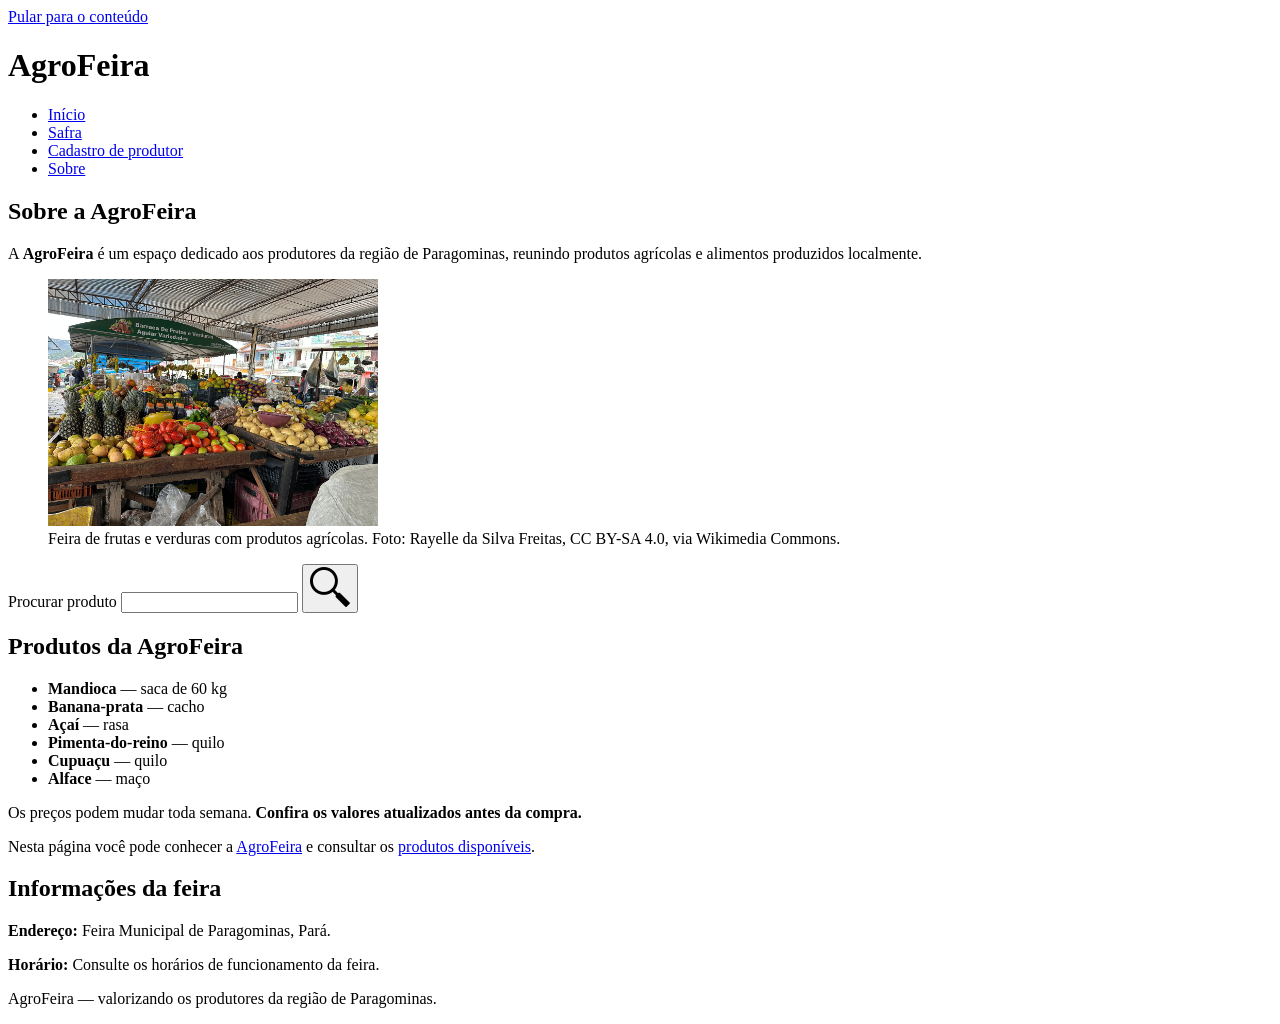
==== index.html @ 65cfe29f "Corrige página inicial e menu" ====
<!DOCTYPE html>
<html lang="pt-BR">

<head>
    <meta charset="UTF-8">
    <meta name="viewport" content="width=device-width, initial-scale=1.0">
    <title>AgroFeira - Página Inicial</title>
</head>

<body>

    <a href="#conteudo" class="pular">Pular para o conteúdo</a>

    <header class="cabecalho-site">
        <h1>AgroFeira</h1>

        <nav aria-label="Principal">
            <ul class="menu">
                <li>
                    <a href="index.html" aria-current="page">Início</a>
                </li>

                <li>
                    <a href="safra.html">Safra</a>
                </li>

                <li>
                    <a href="cadastro-produtor.html">Cadastro de produtor</a>
                </li>

                <li>
                    <a href="sobre.html">Sobre</a>
                </li>
            </ul>
        </nav>
    </header>

    <main id="conteudo">

        <section>

            <h2 id="feira">Sobre a AgroFeira</h2>

            <p>
                A <strong>AgroFeira</strong> é um espaço dedicado aos produtores
                da região de Paragominas, reunindo produtos agrícolas e alimentos
                produzidos localmente.
            </p>

            <figure class="figura-destaque">

                <picture>

                    <source
                        media="(min-width: 800px)"
                        srcset="feira-1280.jpg 1280w">

                    <img
                        src="feira-330.jpg"
                        srcset="feira-330.jpg 330w, feira-1280.jpg 1280w"
                        sizes="(min-width: 800px) 1280px, 330px"
                        width="330"
                        height="247"
                        alt="Barraca de frutas e verduras com diversos produtos agrícolas expostos em uma feira">

                </picture>

                <figcaption>
                    Feira de frutas e verduras com produtos agrícolas.
                    Foto: Rayelle da Silva Freitas, CC BY-SA 4.0,
                    via Wikimedia Commons.
                </figcaption>

            </figure>

            <form class="busca" action="" method="get">

                <label for="produto">Procurar produto</label>

                <input
                    type="search"
                    id="produto"
                    name="campo">

                <button type="submit">
                    <img
                        src="lupa.png"
                        width="40"
                        height="40"
                        alt="Pesquisar produto">
                </button>

            </form>

        </section>


        <section>

            <h2 id="produtos">Produtos da AgroFeira</h2>

            <ul class="lista-produtos">

                <li class="cartao-produto">
                    <strong>Mandioca</strong> — saca de 60 kg
                </li>

                <li class="cartao-produto">
                    <strong>Banana-prata</strong> — cacho
                </li>

                <li class="cartao-produto">
                    <strong>Açaí</strong> — rasa
                </li>

                <li class="cartao-produto">
                    <strong>Pimenta-do-reino</strong> — quilo
                </li>

                <li class="cartao-produto">
                    <strong>Cupuaçu</strong> — quilo
                </li>

                <li class="cartao-produto">
                    <strong>Alface</strong> — maço
                </li>

            </ul>


            <div class="aviso">

                <p>
                    Os preços podem mudar toda semana.
                    <strong>Confira os valores atualizados antes da compra.</strong>
                </p>

            </div>

        </section>


        <p>
            Nesta página você pode conhecer a
            <a href="#feira">AgroFeira</a>
            e consultar os
            <a href="#produtos">produtos disponíveis</a>.
        </p>

    </main>


    <aside>

        <h2>Informações da feira</h2>

        <p>
            <strong>Endereço:</strong>
            Feira Municipal de Paragominas, Pará.
        </p>

        <p>
            <strong>Horário:</strong>
            Consulte os horários de funcionamento da feira.
        </p>

    </aside>


    <footer class="rodape-site">

        <p>
            AgroFeira — valorizando os produtores da região de Paragominas.
        </p>

    </footer>

</body>

</html>
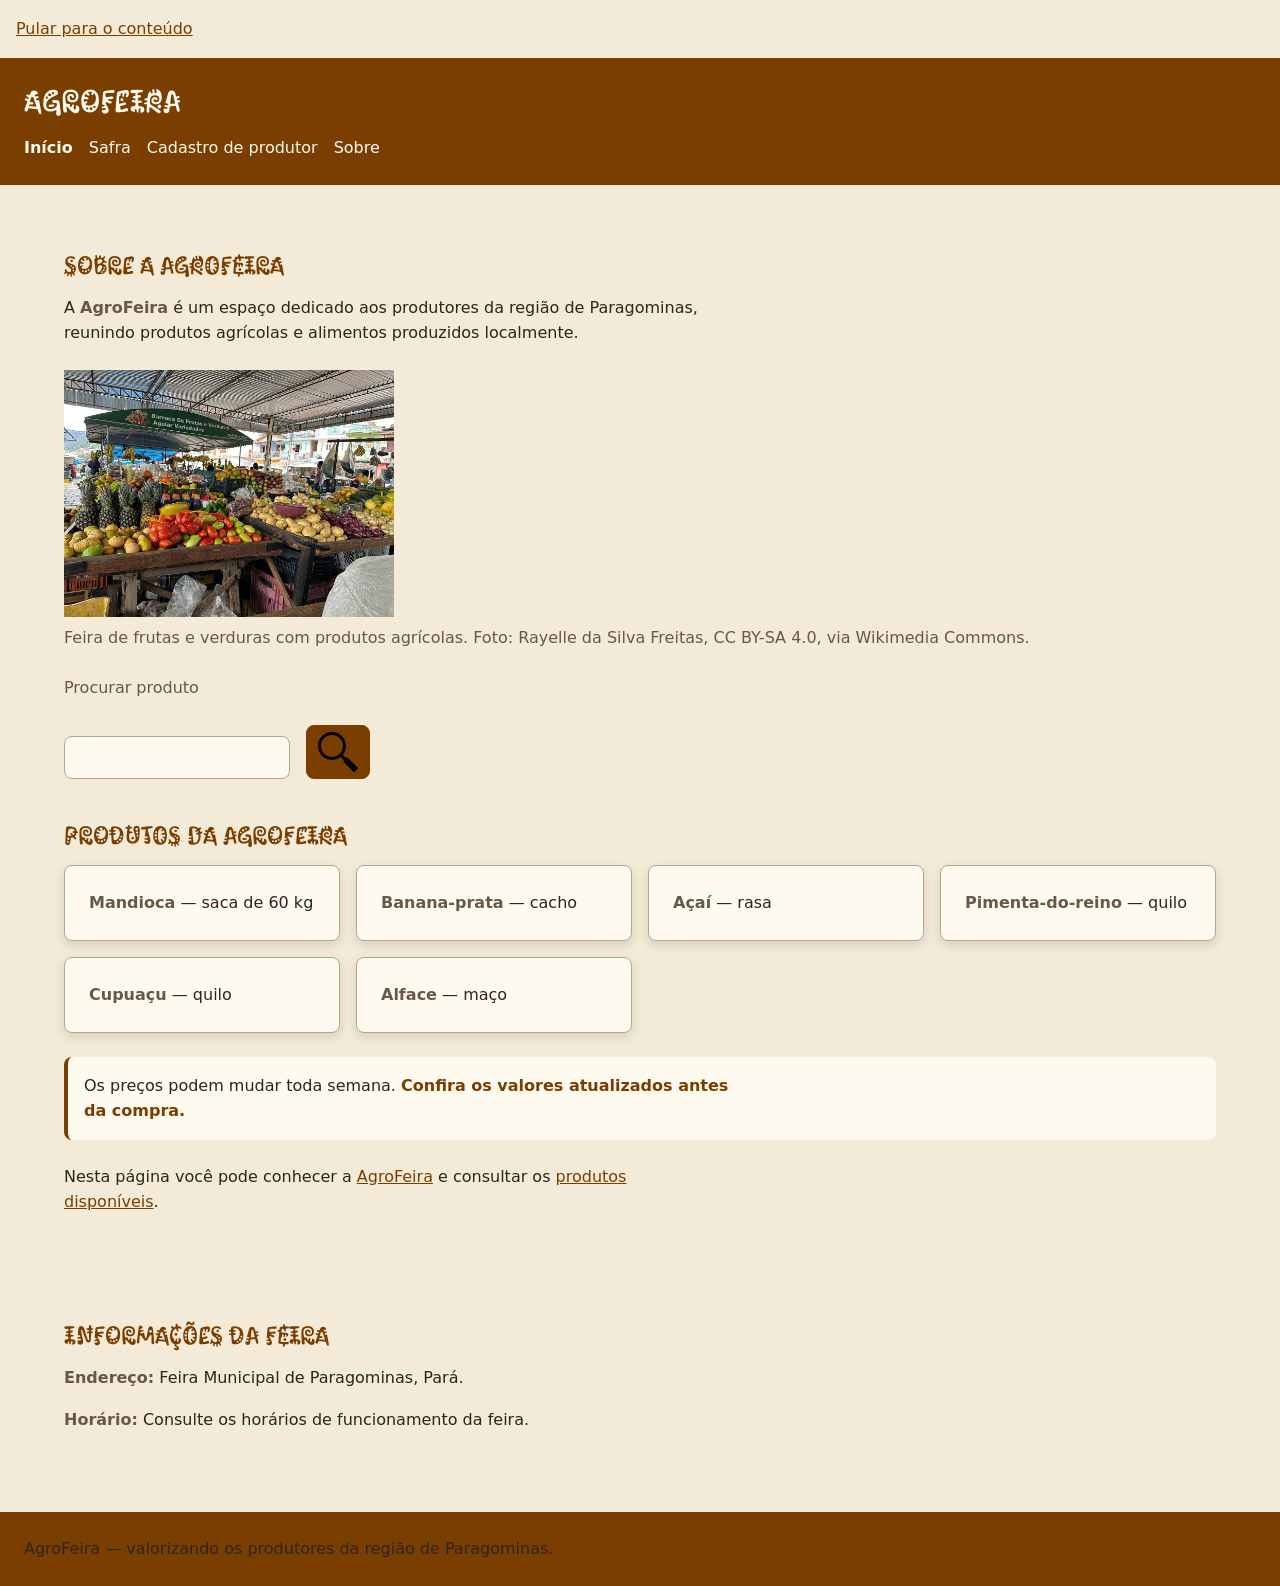
==== commit 964a1956: "Conclui estilização e casos de cascata" ====
--- a/index.html
+++ b/index.html
@@ -4,7 +4,17 @@
 <head>
     <meta charset="UTF-8">
     <meta name="viewport" content="width=device-width, initial-scale=1.0">
+
     <title>AgroFeira - Página Inicial</title>
+
+    <link rel="preconnect" href="https://fonts.googleapis.com">
+    <link rel="preconnect" href="https://fonts.gstatic.com" crossorigin>
+    <link href="https://fonts.googleapis.com/css2?family=Kablammo&display=swap" rel="stylesheet">
+
+    <link rel="stylesheet" href="reset.css">
+    <link rel="stylesheet" href="tokens.css">
+    <link rel="stylesheet" href="estilo.css">
+    <link rel="stylesheet" href="casos.css">
 </head>
 
 <body>
@@ -12,10 +22,13 @@
     <a href="#conteudo" class="pular">Pular para o conteúdo</a>
 
     <header class="cabecalho-site">
+
         <h1>AgroFeira</h1>
 
         <nav aria-label="Principal">
+
             <ul class="menu">
+
                 <li>
                     <a href="index.html" aria-current="page">Início</a>
                 </li>
@@ -31,9 +44,13 @@
                 <li>
                     <a href="sobre.html">Sobre</a>
                 </li>
+
             </ul>
+
         </nav>
+
     </header>
+
 
     <main id="conteudo">
 
@@ -47,13 +64,15 @@
                 produzidos localmente.
             </p>
 
+
             <figure class="figura-destaque">
 
                 <picture>
 
                     <source
                         media="(min-width: 800px)"
-                        srcset="feira-1280.jpg 1280w">
+                        srcset="feira-1280.jpg 1280w"
+                        sizes="1280px">
 
                     <img
                         src="feira-330.jpg"
@@ -73,7 +92,8 @@
 
             </figure>
 
-            <form class="busca" action="" method="get">
+
+            <form class="busca" method="get">
 
                 <label for="produto">Procurar produto</label>
 
@@ -83,11 +103,13 @@
                     name="campo">
 
                 <button type="submit">
+
                     <img
                         src="lupa.png"
                         width="40"
                         height="40"
                         alt="Pesquisar produto">
+
                 </button>
 
             </form>
--- a/tokens.css
+++ b/tokens.css
@@ -0,0 +1,49 @@
+:root {
+    /* Cores */
+    --cor-fundo: #f3ead8;
+    --cor-superficie: #fffaf0;
+    --cor-texto: #2f241b;
+    --cor-texto-suave: #66584b;
+    --cor-marca: #7a3e00;
+    --cor-sobre-marca: #fffaf0;
+    --cor-borda: #b9a48c;
+
+    /*
+    Contrastes mínimos esperados:
+    --cor-texto sobre --cor-fundo: contraste alto
+    --cor-texto-suave sobre --cor-fundo: contraste alto
+    --cor-marca sobre --cor-fundo: contraste alto
+    --cor-sobre-marca sobre --cor-marca: contraste alto
+    --cor-texto sobre --cor-superficie: contraste alto
+    */
+
+    /* Fontes */
+    --fonte-texto: system-ui, sans-serif;
+    --fonte-titulo: "Kablammo", sans-serif;
+
+    /* Tamanho do texto */
+    --tamanho-texto: 1rem;
+
+    /*
+    Multiplicador da escala modular: 1.25
+
+    1rem × 1.25 = 1.25rem
+    1.25rem × 1.25 = 1.563rem
+    1.563rem × 1.25 = 1.954rem
+    */
+    --tamanho-h3: 1.25rem;
+    --tamanho-h2: 1.563rem;
+    --tamanho-h1: 1.954rem;
+
+    /* Espaçamentos */
+    --espaco-1: 0.5rem;
+    --espaco-2: 1rem;
+    --espaco-3: 1.5rem;
+    --espaco-4: 2.5rem;
+
+    /* Forma */
+    --raio: 8px;
+
+    /* Sombra */
+    --sombra: 0 4px 12px rgb(0 0 0 / 0.12);
+}
--- a/estilo.css
+++ b/estilo.css
@@ -0,0 +1,367 @@
+/* ==========================================================
+   BASE DA PÁGINA
+   ========================================================== */
+
+body {
+    background-color: var(--cor-fundo);
+    color: var(--cor-texto);
+    font-family: var(--fonte-texto);
+    font-size: var(--tamanho-texto);
+    line-height: 1.6;
+}
+
+main,
+aside {
+    padding: var(--espaco-3);
+}
+
+main {
+    max-width: 75rem;
+    margin: 0 auto;
+}
+
+aside {
+    max-width: 75rem;
+    margin: 0 auto;
+}
+
+
+/* ==========================================================
+   TÍTULOS
+   ========================================================== */
+
+h1,
+h2,
+h3 {
+    font-family: var(--fonte-titulo);
+    line-height: 1.2;
+}
+
+h1 {
+    font-size: var(--tamanho-h1);
+}
+
+h2 {
+    color: var(--cor-marca);
+    font-size: var(--tamanho-h2);
+    margin-top: var(--espaco-4);
+    margin-bottom: var(--espaco-2);
+}
+
+h3 {
+    color: var(--cor-marca);
+    font-size: var(--tamanho-h3);
+    margin-top: var(--espaco-3);
+    margin-bottom: var(--espaco-2);
+}
+
+p {
+    max-width: 65ch;
+    margin-bottom: var(--espaco-2);
+}
+
+
+/* ==========================================================
+   CABEÇALHO
+   ========================================================== */
+
+.cabecalho-site {
+    background-color: var(--cor-marca);
+    color: var(--cor-sobre-marca);
+    padding: var(--espaco-3);
+}
+
+.cabecalho-site h1 {
+    color: var(--cor-sobre-marca);
+    margin-bottom: var(--espaco-2);
+}
+
+
+/* ==========================================================
+   MENU
+   ========================================================== */
+
+.menu {
+    list-style: none;
+    display: flex;
+    flex-wrap: wrap;
+    gap: var(--espaco-2);
+    padding: 0;
+    margin: 0;
+}
+
+.menu a {
+    color: var(--cor-sobre-marca);
+    text-decoration: none;
+}
+
+.menu a:hover,
+.menu a:focus-visible {
+    text-decoration: underline;
+}
+
+.menu a[aria-current="page"] {
+    font-weight: 700;
+}
+
+
+/* ==========================================================
+   LINK "PULAR PARA O CONTEÚDO"
+   ========================================================== */
+
+.pular {
+    color: var(--cor-marca);
+    display: inline-block;
+    margin: var(--espaco-2);
+}
+
+
+/* ==========================================================
+   IMAGEM DE DESTAQUE
+   ========================================================== */
+
+.figura-destaque {
+    margin: var(--espaco-3) 0;
+}
+
+.figura-destaque img {
+    display: block;
+    max-width: 100%;
+    height: auto;
+}
+
+.figura-destaque figcaption {
+    color: var(--cor-texto-suave);
+    margin-top: var(--espaco-1);
+}
+
+
+/* ==========================================================
+   FORMULÁRIO DE BUSCA
+   ========================================================== */
+
+.busca {
+    display: flex;
+    flex-wrap: wrap;
+    align-items: end;
+    gap: var(--espaco-2);
+    margin: var(--espaco-3) 0;
+}
+
+.busca label {
+    flex-basis: 100%;
+}
+
+.busca input {
+    background-color: var(--cor-superficie);
+    border: 1px solid var(--cor-borda);
+    border-radius: var(--raio);
+    color: var(--cor-texto);
+    font: inherit;
+    padding: 0.5em 0.75em;
+}
+
+.busca button {
+    background-color: var(--cor-marca);
+    border: 1px solid var(--cor-marca);
+    border-radius: var(--raio);
+    color: var(--cor-sobre-marca);
+    cursor: pointer;
+    padding: 0.4em 0.7em;
+}
+
+.busca button:hover,
+.busca button:focus-visible {
+    opacity: 0.9;
+}
+
+.busca button img {
+    display: block;
+}
+
+
+/* ==========================================================
+   LISTA DE PRODUTOS
+   ========================================================== */
+
+.lista-produtos {
+    display: grid;
+    grid-template-columns: repeat(auto-fit, minmax(14rem, 1fr));
+    gap: var(--espaco-2);
+    list-style: none;
+    padding: 0;
+    margin: var(--espaco-2) 0;
+}
+
+.cartao-produto {
+    background-color: var(--cor-superficie);
+    border: 1px solid var(--cor-borda);
+    border-radius: var(--raio);
+    box-shadow: var(--sombra);
+    padding: var(--espaco-3);
+}
+
+
+/* ==========================================================
+   AVISO
+   ========================================================== */
+
+.aviso {
+    background-color: var(--cor-superficie);
+    border-left: 4px solid var(--cor-marca);
+    border-radius: var(--raio);
+    margin: var(--espaco-3) 0;
+    padding: var(--espaco-2);
+}
+
+.aviso p {
+    margin-bottom: 0;
+}
+
+
+/* ==========================================================
+   LINKS DO CONTEÚDO
+   ========================================================== */
+
+main a {
+    color: var(--cor-marca);
+}
+
+
+/* ==========================================================
+   TABELA DA SAFRA
+   ========================================================== */
+
+table {
+    border-collapse: collapse;
+    margin: var(--espaco-3) 0;
+    max-width: 100%;
+}
+
+caption {
+    color: var(--cor-texto-suave);
+    margin-bottom: var(--espaco-2);
+    text-align: left;
+}
+
+th,
+td {
+    border: 1px solid var(--cor-borda);
+    padding: var(--espaco-2);
+    text-align: left;
+}
+
+th {
+    background-color: var(--cor-marca);
+    color: var(--cor-sobre-marca);
+}
+
+td {
+    background-color: var(--cor-superficie);
+    color: var(--cor-texto);
+}
+
+
+/* ==========================================================
+   FORMULÁRIO DE CADASTRO
+   ========================================================== */
+
+form:not(.busca) {
+    max-width: 45rem;
+}
+
+fieldset {
+    border: 1px solid var(--cor-borda);
+    border-radius: var(--raio);
+    margin-bottom: var(--espaco-3);
+    padding: var(--espaco-3);
+}
+
+legend {
+    color: var(--cor-marca);
+    font-family: var(--fonte-titulo);
+    font-size: var(--tamanho-h3);
+    padding: 0 var(--espaco-1);
+}
+
+label {
+    display: block;
+    margin-bottom: var(--espaco-1);
+}
+
+input,
+select {
+    background-color: var(--cor-superficie);
+    border: 1px solid var(--cor-borda);
+    border-radius: var(--raio);
+    color: var(--cor-texto);
+    font: inherit;
+    max-width: 100%;
+    padding: 0.5em 0.75em;
+}
+
+input[type="radio"],
+input[type="checkbox"] {
+    margin-right: var(--espaco-1);
+    padding: 0;
+}
+
+input[type="radio"] + label,
+input[type="checkbox"] + label {
+    display: inline;
+}
+
+fieldset p {
+    margin-bottom: var(--espaco-2);
+}
+
+
+/* ==========================================================
+   BOTÕES
+   ========================================================== */
+
+button,
+input[type="submit"] {
+    background-color: var(--cor-marca);
+    border: 1px solid var(--cor-marca);
+    border-radius: var(--raio);
+    color: var(--cor-sobre-marca);
+    cursor: pointer;
+    font: inherit;
+    padding: 0.6em 1em;
+}
+
+button:hover,
+button:focus-visible,
+input[type="submit"]:hover,
+input[type="submit"]:focus-visible {
+    opacity: 0.9;
+}
+
+
+/* ==========================================================
+   PÁGINA SOBRE
+   ========================================================== */
+
+blockquote {
+    color: var(--cor-texto-suave);
+    border-left: 4px solid var(--cor-borda);
+    margin: var(--espaco-3) 0;
+    padding-left: var(--espaco-2);
+}
+
+
+/* ==========================================================
+   RODAPÉ
+   ========================================================== */
+
+.rodape-site {
+    background-color: var(--cor-marca);
+    color: var(--cor-sobre-marca);
+    margin-top: var(--espaco-4);
+    padding: var(--espaco-3);
+}
+
+.rodape-site p {
+    margin-bottom: 0;
+}
--- a/casos.css
+++ b/casos.css
@@ -0,0 +1,53 @@
+/* Caso 1 */
+
+/*
+Previsão:
+A regra .aviso strong vence a regra strong porque é mais específica.
+A especificidade de .aviso strong é (0, 1, 1), enquanto strong é (0, 0, 1).
+Portanto, a parte importante do aviso deve ficar com a cor da marca.
+*/
+
+.aviso strong {
+    color: var(--cor-marca);
+}
+
+strong {
+    color: var(--cor-texto-suave);
+}
+
+
+/* Caso 2 */
+
+/*
+Previsão:
+A regra .busca label e a regra label[for] têm a mesma especificidade:
+(0, 1, 1).
+Como label[for] aparece depois, ela vence pela ordem da cascata.
+Portanto, o rótulo "Procurar produto" deve ficar com a cor do texto suave.
+*/
+
+.busca label {
+    color: var(--cor-marca);
+}
+
+label[for] {
+    color: var(--cor-texto-suave);
+}
+
+
+/* Caso 3 */
+
+/*
+Previsão:
+A regra footer p define diretamente a cor do parágrafo do rodapé.
+A regra .rodape-site define a cor do elemento pai, que seria herdada.
+Por isso, footer p deve prevalecer para o parágrafo.
+*/
+
+.rodape-site {
+    color: var(--cor-marca);
+}
+
+footer p {
+    color: var(--cor-texto);
+}
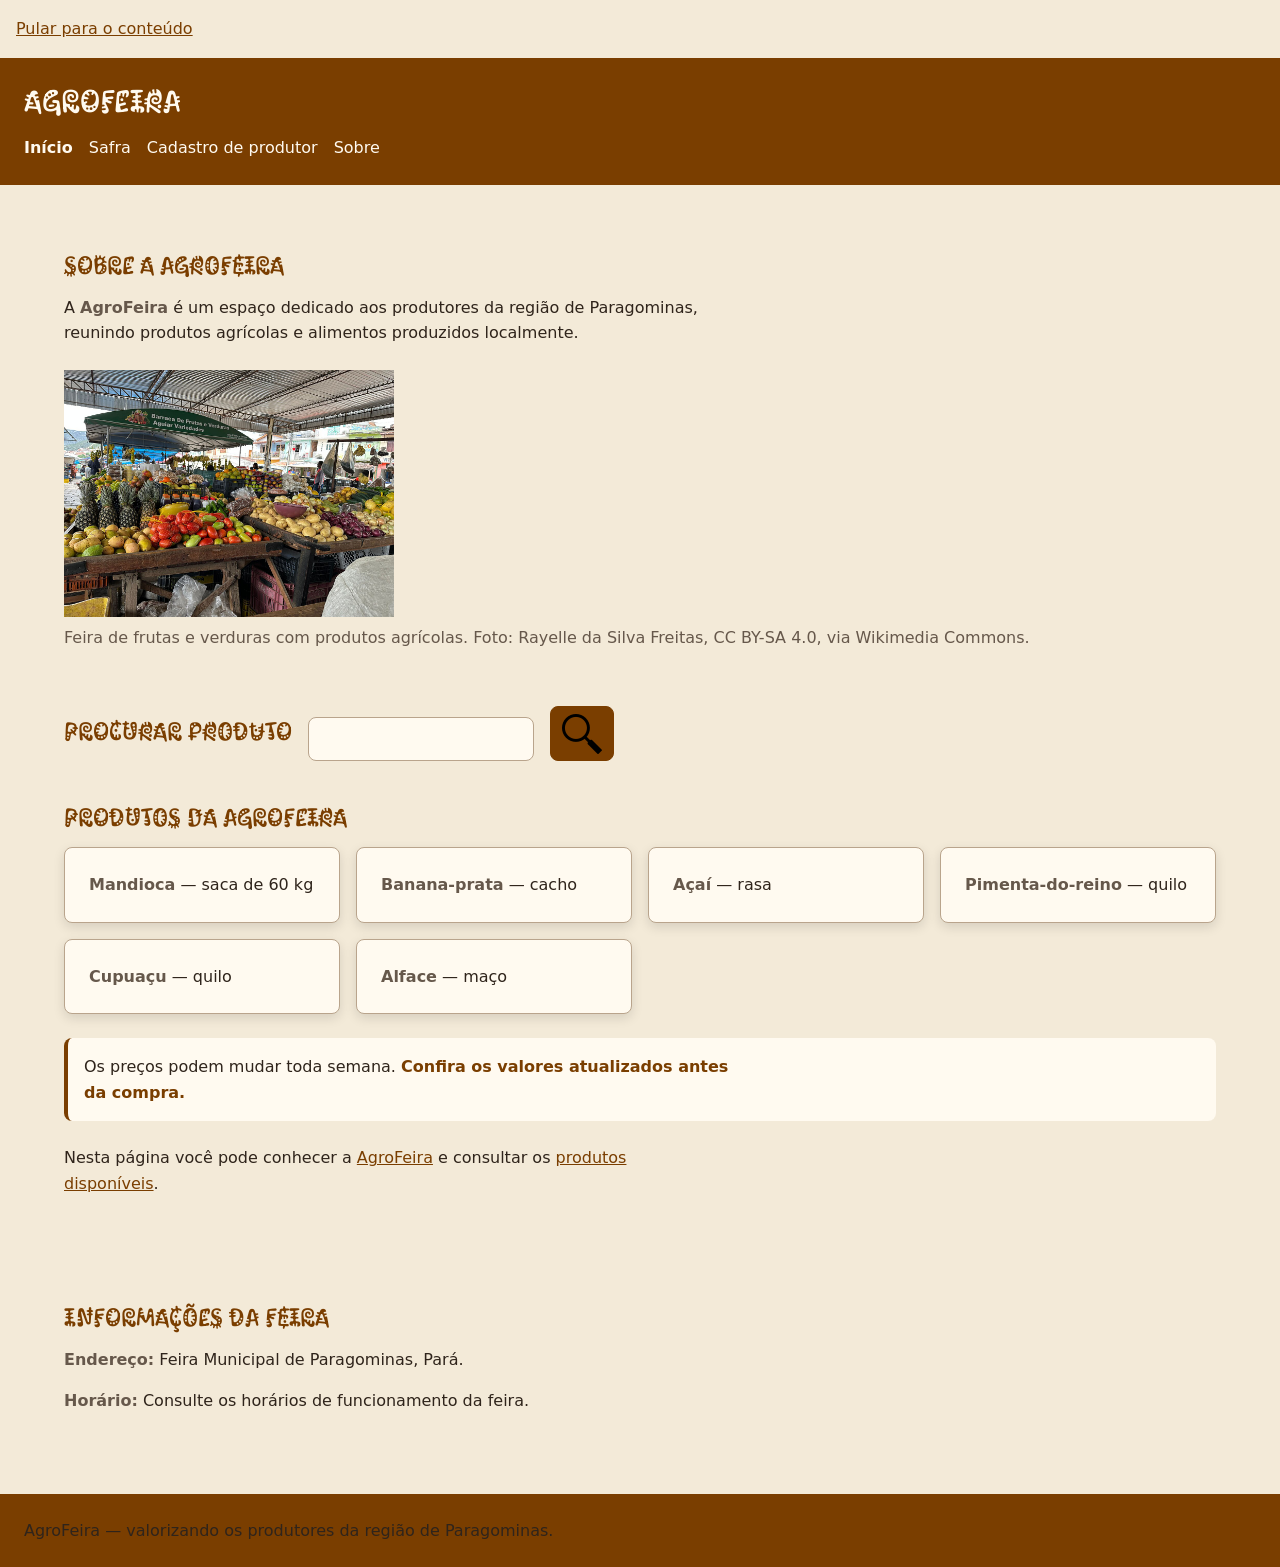
==== commit 38f0b2a7: "corrigir tamanho do texto" ====
--- a/index.html
+++ b/index.html
@@ -95,7 +95,7 @@
 
             <form class="busca" method="get">
 
-                <label for="produto">Procurar produto</label>
+                <h2 for="produto">Procurar produto</h2>
 
                 <input
                     type="search"
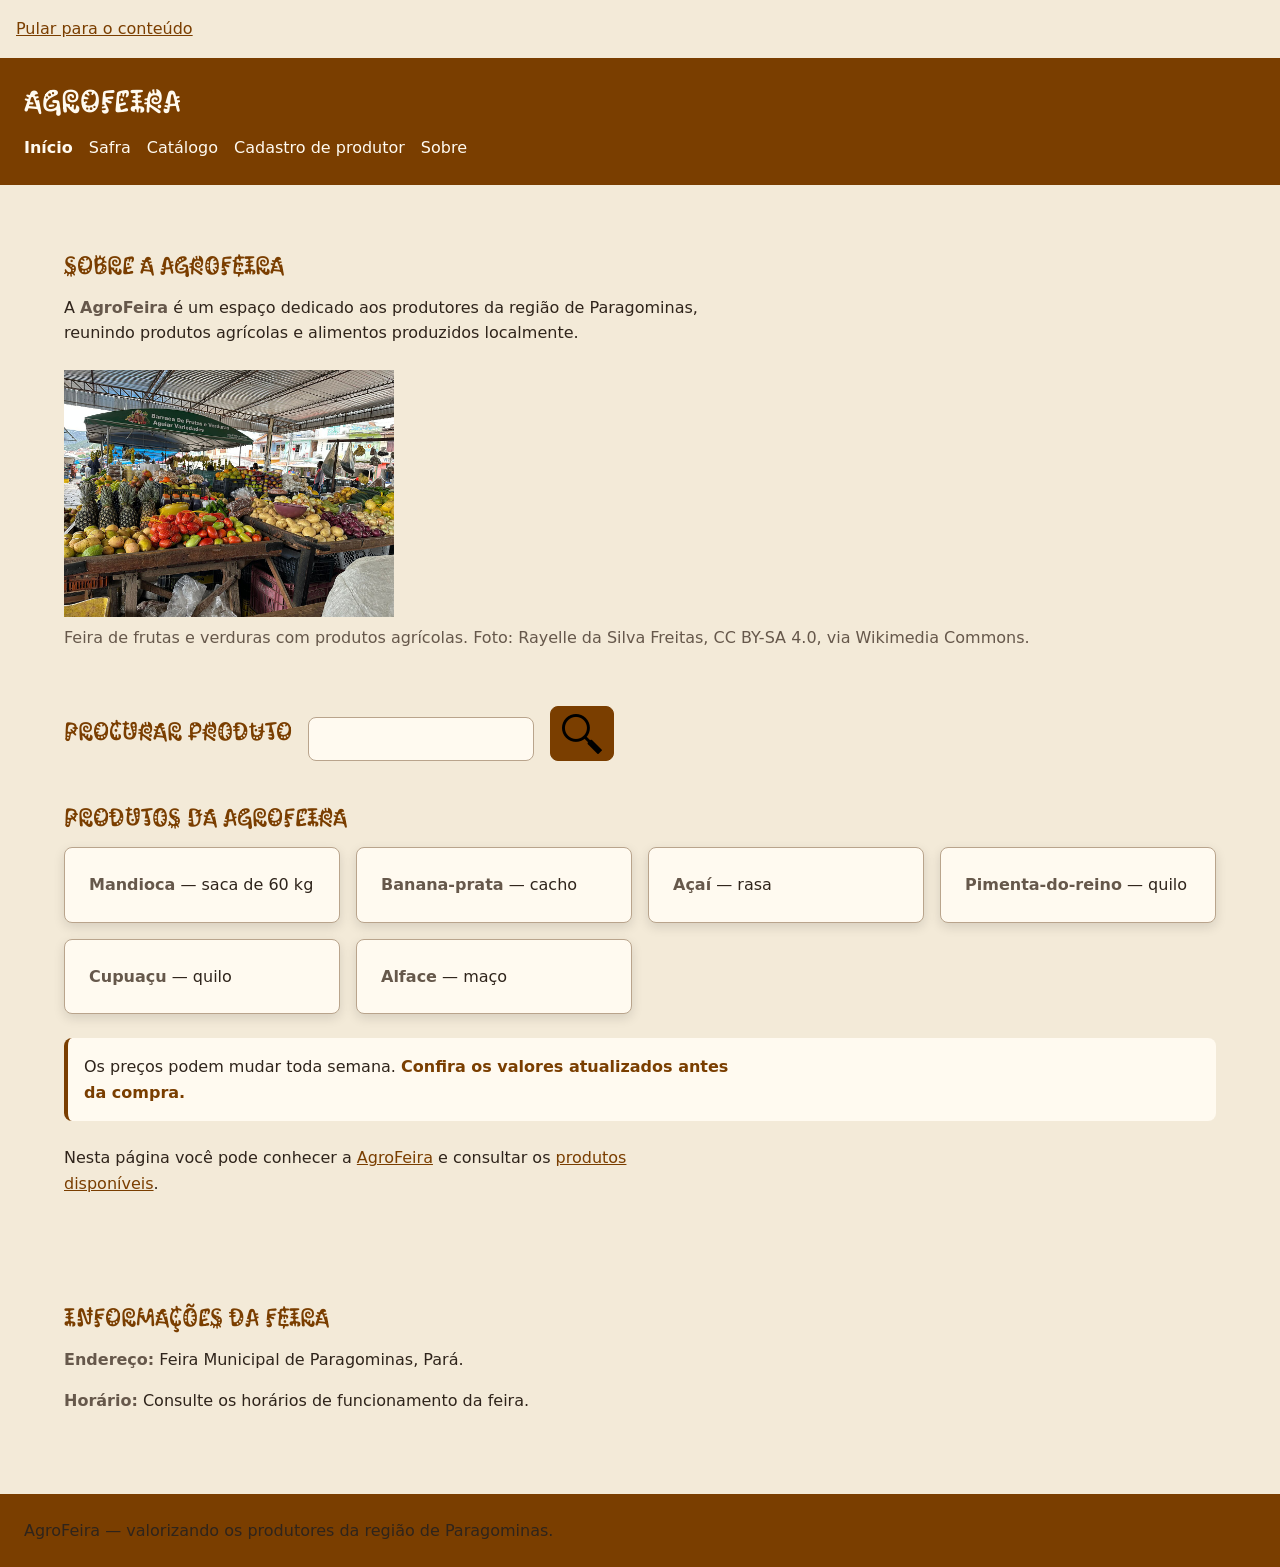
==== commit 92895484: "Adição da nova página catálogo" ====
--- a/index.html
+++ b/index.html
@@ -35,6 +35,10 @@
 
                 <li>
                     <a href="safra.html">Safra</a>
+                </li>
+
+                <li>
+                    <a href="catalogo.html">Catálogo</a>
                 </li>
 
                 <li>
